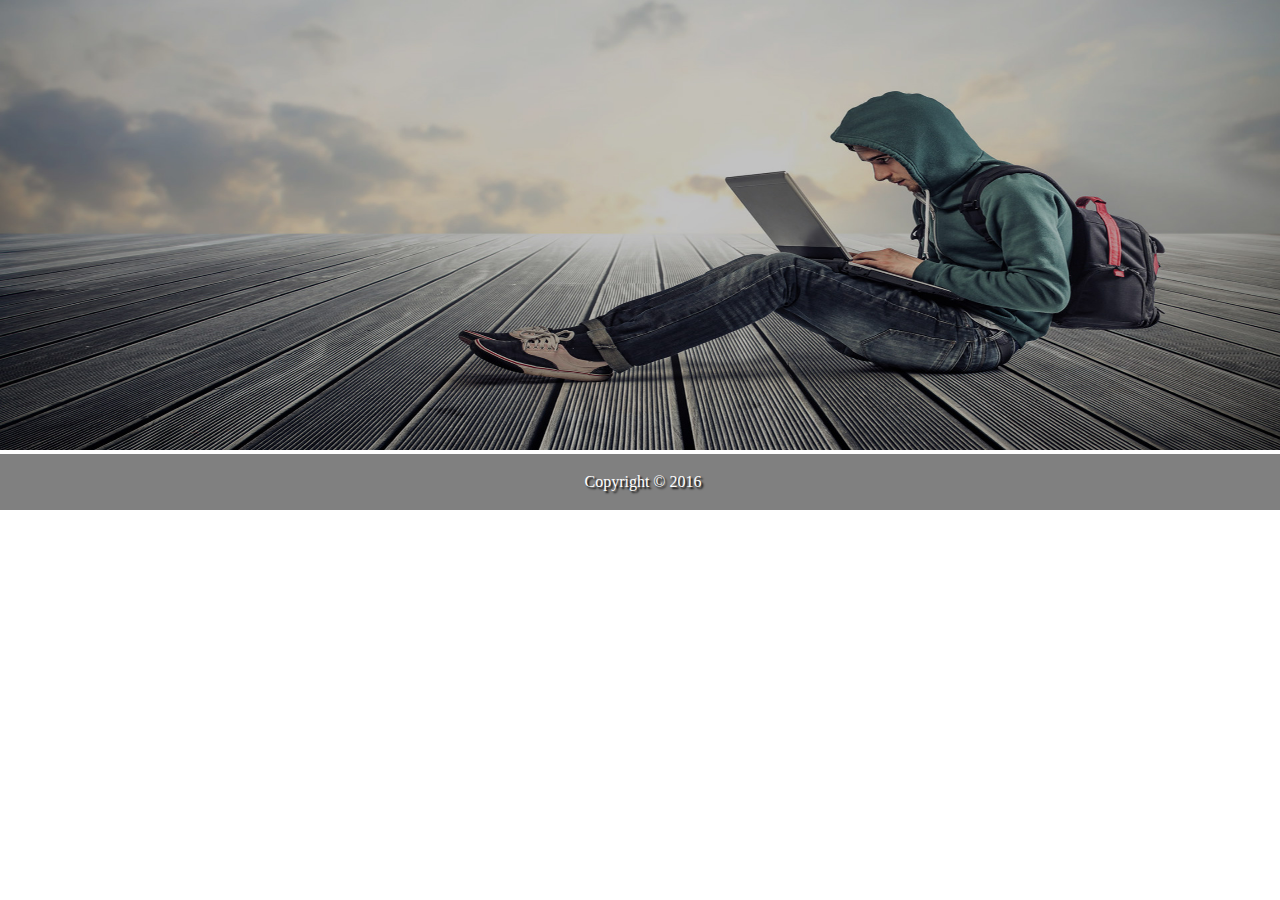
==== Projeto_CSS/projeto/index.html @ a6bb5491 "iniciando site com html e css" ====
<!DOCTYPE html>
<html lang="pt-BR">
<head>
    <meta charset="UTF-8">
    <meta name="viewport" content="width=device-width, initial-scale=1.0">
    <title>Document</title>
    <link rel="stylesheet" href="style.css">
</head>
<body>
    <main>
        <header>
            <img class="imagem" src="/Projeto_CSS/imagens/bg-3.jpg">
        </header>
    </main>

    <footer>
        <p>Copyright © 2016</p>
    </footer>
</body>
</html>
---- Projeto_CSS/projeto/style.css ----
body {
    margin: 0;
    padding: 0;
    box-sizing: border-box;
}

footer {
    background-color: gray;
    color: #fff;
    text-align: center;
    text-shadow: 2px 2px 2px black;
    padding: 3px;
    position: relative;
    bottom: 0;
    width: 100%;
}

.imagem {
    width: 100%;
    height: 450px;
    background-image: url(/Projeto_CSS/imagens/bg-3.jpg);
    background-size: cover;
    background-position: center;
    background-repeat: no-repeat;
}
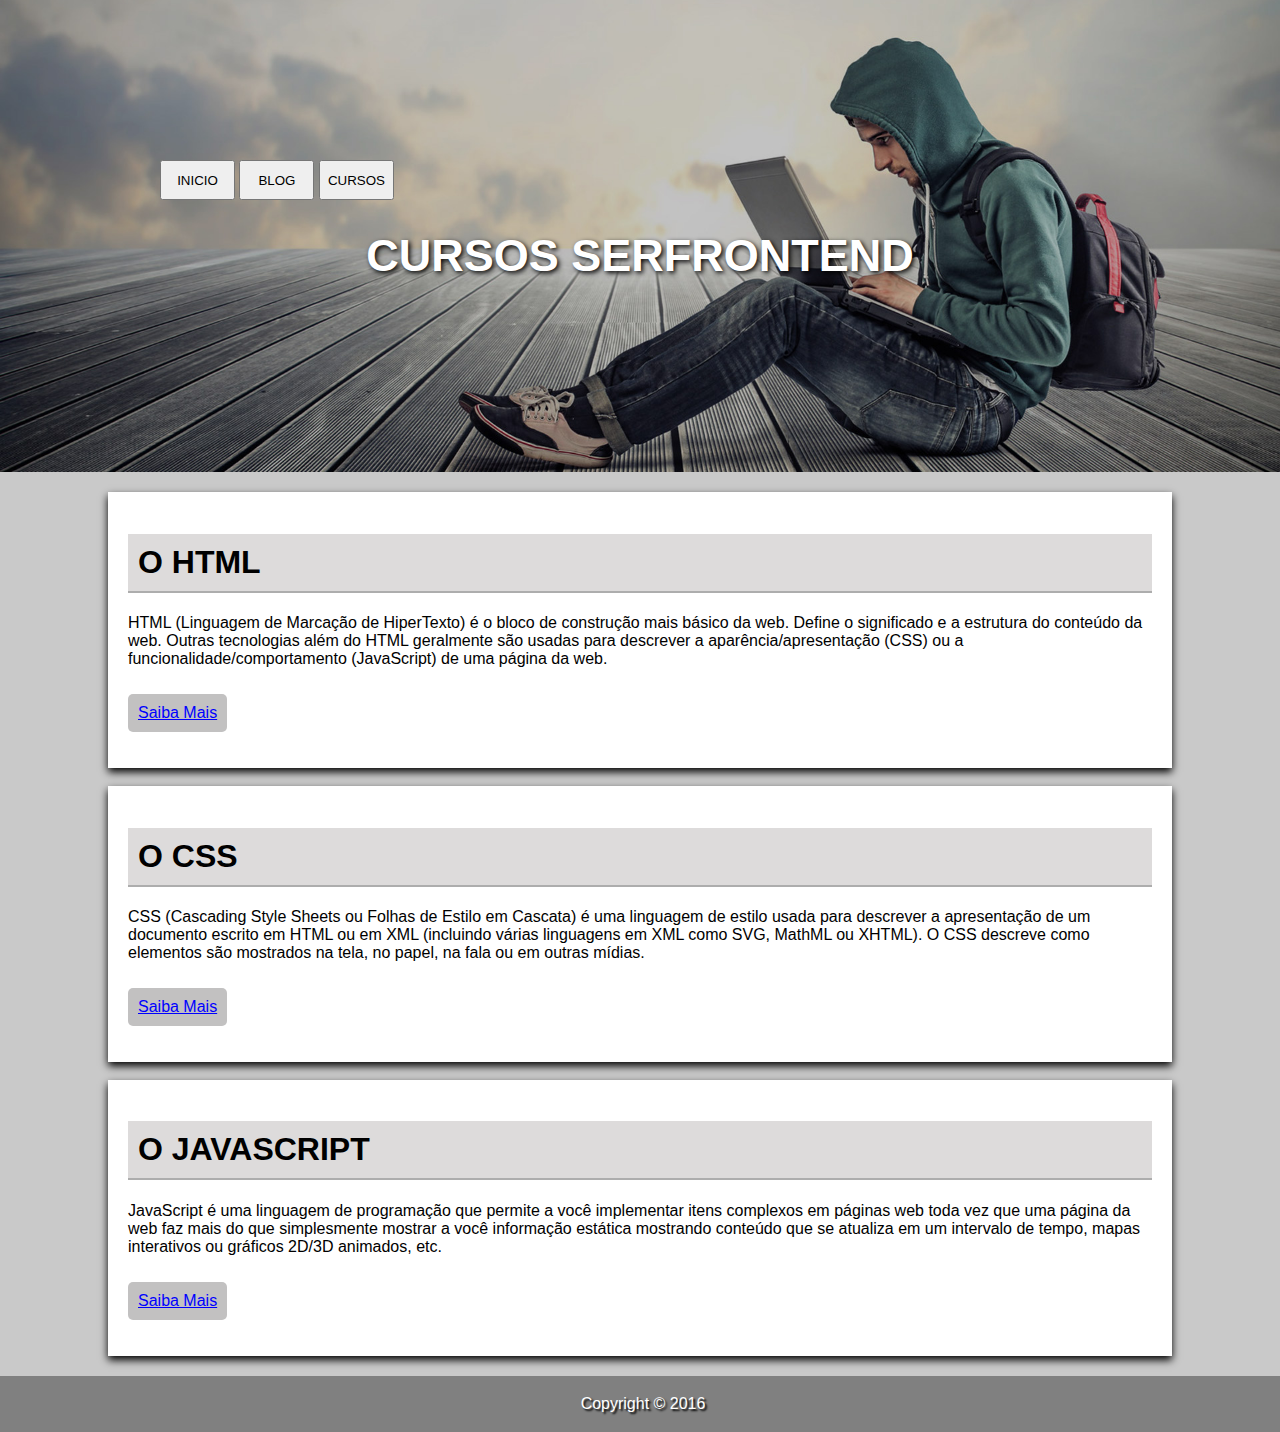
==== commit 9d6e2d85: "terminando projeto site" ====
--- a/Projeto_CSS/projeto/index.html
+++ b/Projeto_CSS/projeto/index.html
@@ -9,8 +9,31 @@
 <body>
     <main>
         <header>
-            <img class="imagem" src="/Projeto_CSS/imagens/bg-3.jpg">
+            <button class="button1">INICIO</button>
+            <button class="button2">BLOG</button>
+            <button class="button3">CURSOS</button>
+            <h1>CURSOS SERFRONTEND</h1>
+            
         </header>
+
+        <article>
+            <h1>O HTML</h1>
+            <p>HTML (Linguagem de Marcação de HiperTexto) é o bloco de construção mais básico da web. Define o significado e a estrutura do conteúdo da web. Outras tecnologias além do HTML geralmente são usadas para descrever a aparência/apresentação (CSS) ou a funcionalidade/comportamento (JavaScript) de uma página da web.</p>
+            <a href="https://developer.mozilla.org/pt-BR/docs/Web/HTML"><p>Saiba Mais</p></a>
+        </article>
+        <br>
+        <article>
+            <h1>O CSS</h1>
+            <p>CSS (Cascading Style Sheets ou Folhas de Estilo em Cascata) é uma linguagem de estilo usada para descrever a apresentação de um documento escrito em HTML ou em XML (incluindo várias linguagens em XML como SVG, MathML ou XHTML). O CSS descreve como elementos são mostrados na tela, no papel, na fala ou em outras mídias.</p>
+            <a href="https://developer.mozilla.org/pt-BR/docs/Web/CSS"><p>Saiba Mais</p></a>
+        </article>
+        <br>
+        <article>
+            <h1>O JAVASCRIPT</h1>
+            <p>JavaScript é uma linguagem de programação que permite a você implementar itens complexos em páginas web toda vez que uma página da web faz mais do que simplesmente mostrar a você informação estática mostrando conteúdo que se atualiza em um intervalo de tempo, mapas interativos ou gráficos 2D/3D animados, etc.</p>
+            <a href="https://developer.mozilla.org/pt-BR/docs/Learn/JavaScript/First_steps/What_is_JavaScript"><p>Saiba Mais</p></a>
+        </article>
+
     </main>
 
     <footer>
--- a/Projeto_CSS/projeto/style.css
+++ b/Projeto_CSS/projeto/style.css
@@ -3,6 +3,9 @@
     margin: 0;
     padding: 0;
     box-sizing: border-box;
+    background-color: rgb(201, 201, 201);
+    font-family: Arial, Helvetica, sans-serif;
+    
 }
 
 footer {
@@ -11,12 +14,47 @@
     text-align: center;
     text-shadow: 2px 2px 2px black;
     padding: 3px;
+    margin-top: 20px;
     position: relative;
     bottom: 0;
     width: 100%;
 }
 
+button {
+    justify-content: flex-end;
+    padding: 05px;
+    width:75px;
+    height: 40px;
+    text-align: center;
+    transition: transform 0.2s ease-in-out; /* adiciona uma transição suave */
+}
+
+button:hover {
+    background-color: rgb(187, 185, 185);
+    transform: scale(0.9)/* reduz o tamanho do botão em 10% */;
+}
+
+header h1 {
+    color: #fff;
+    text-align: center;
+    font-size: 45px;
+    text-shadow: 2px 2px 5px black;
+}
+
+header {
+
+    background-image: url(/Projeto_CSS/imagens/bg-3.jpg);
+    background-repeat: no-repeat;
+    background-position: center;
+    background-size: cover;
+    padding: 160px;
+    margin-bottom: 20px;
+
+    
+}
+
 .imagem {
+    margin-bottom: 20px;
     width: 100%;
     height: 450px;
     background-image: url(/Projeto_CSS/imagens/bg-3.jpg);
@@ -24,3 +62,30 @@
     background-position: center;
     background-repeat: no-repeat;
 }
+
+article h1 {
+    background-color: rgb(221, 219, 219);
+    padding: 10px;
+    border-bottom: 2px solid rgb(173, 173, 173);
+}
+
+article {
+    justify-content: center;
+    align-items: center;
+    width: 80%;
+    margin: 0 auto;
+    background-color: #fff;
+    padding: 20px;
+    box-shadow: 0px 4px 8px black;
+}
+
+a p {
+    display: inline-block;
+    margin-top: 10px;
+    text-decoration: underline;
+    color: blue;
+    background-color: rgb(194, 193, 193);
+    padding: 10px 10px;
+    border-radius: 5px;
+
+}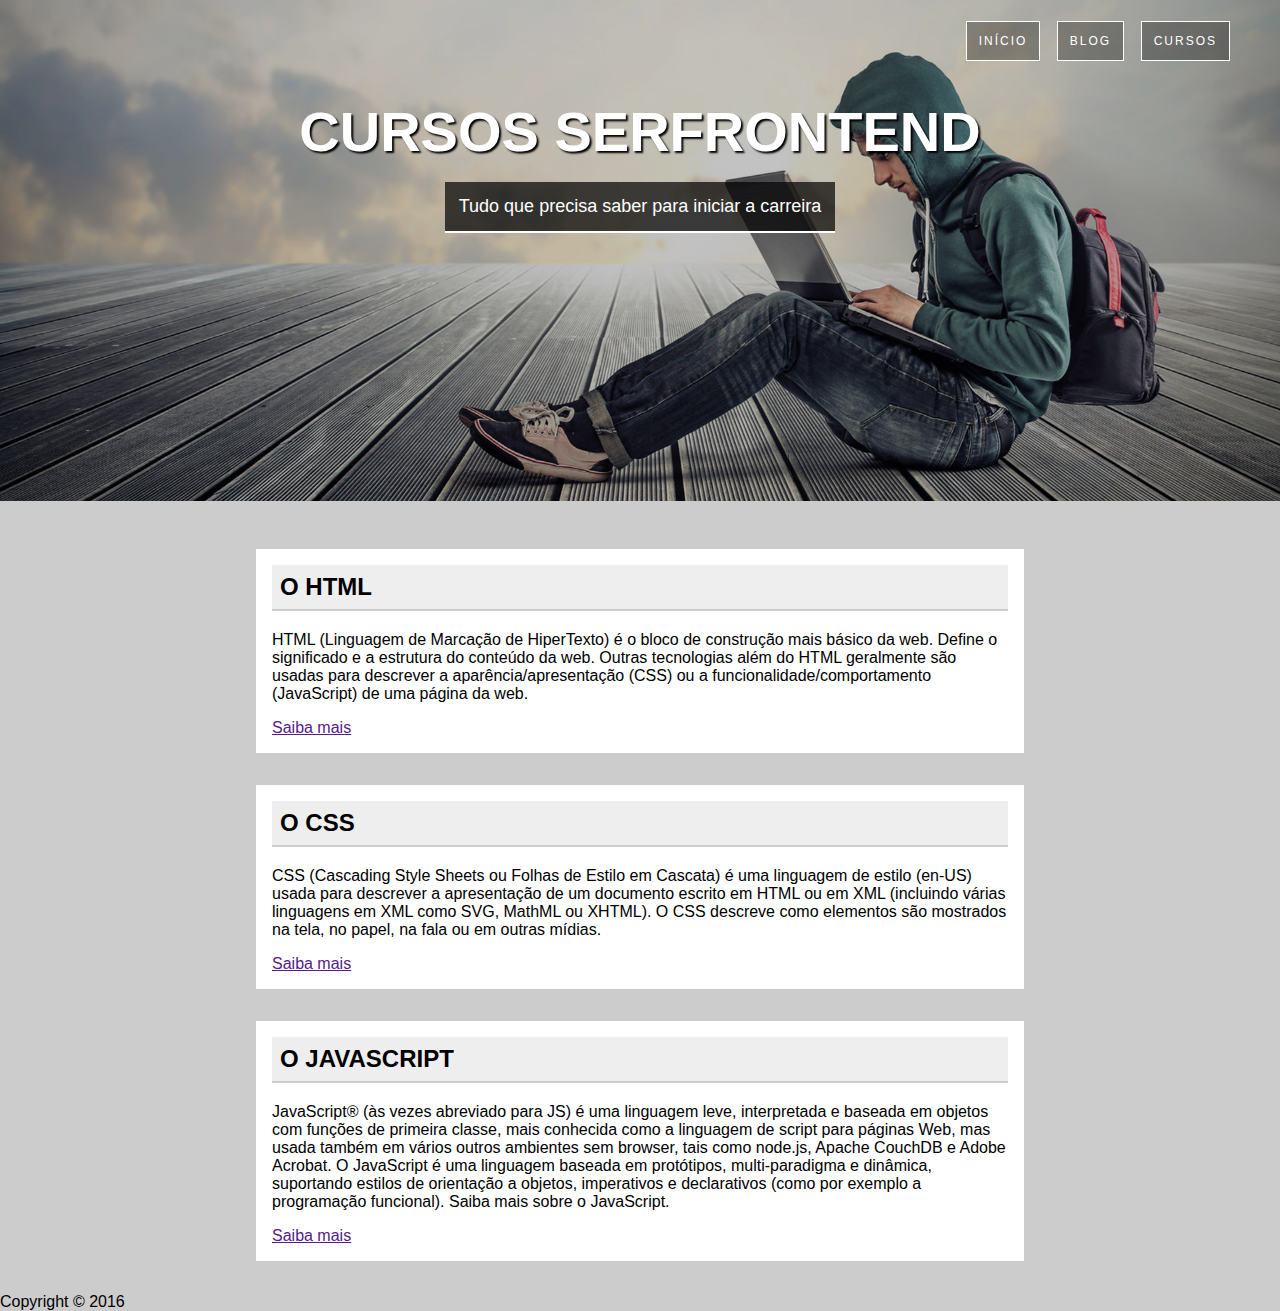
==== commit b417c581: "fase 2 do site simples" ====
--- a/Projeto_CSS/projeto/index.html
+++ b/Projeto_CSS/projeto/index.html
@@ -3,41 +3,57 @@
 <head>
     <meta charset="UTF-8">
     <meta name="viewport" content="width=device-width, initial-scale=1.0">
-    <title>Document</title>
+    <title>Projeto CSS</title>
     <link rel="stylesheet" href="style.css">
 </head>
 <body>
+    <header class="hero">
+        <nav>
+            <ul>
+                <li><a href="">Início</a></li>
+                <li><a href="">Blog</a></li>
+                <li><a href="">Cursos</a></li>
+            </ul>
+        </nav>
+
+        <div class="hero-content">
+            <h1>cursos serfrontend</h1>
+            <P>Tudo que precisa saber para iniciar a carreira</P>
+        </div>
+    </header>
+
     <main>
-        <header>
-            <button class="button1">INICIO</button>
-            <button class="button2">BLOG</button>
-            <button class="button3">CURSOS</button>
-            <h1>CURSOS SERFRONTEND</h1>
-            
-        </header>
+        <div class="container">
+            <section>
+                <article>
+                    <header>
+                        <h2>O HTML</h2>
+                    </header>
+                    <p>HTML (Linguagem de Marcação de HiperTexto) é o bloco de construção mais básico da web. Define o significado e a estrutura do conteúdo da web. Outras tecnologias além do HTML geralmente são usadas para descrever a aparência/apresentação (CSS) ou a funcionalidade/comportamento (JavaScript) de uma página da web.</p>
+                    <a href="">Saiba mais</a>
+                </article>
 
-        <article>
-            <h1>O HTML</h1>
-            <p>HTML (Linguagem de Marcação de HiperTexto) é o bloco de construção mais básico da web. Define o significado e a estrutura do conteúdo da web. Outras tecnologias além do HTML geralmente são usadas para descrever a aparência/apresentação (CSS) ou a funcionalidade/comportamento (JavaScript) de uma página da web.</p>
-            <a href="https://developer.mozilla.org/pt-BR/docs/Web/HTML"><p>Saiba Mais</p></a>
-        </article>
-        <br>
-        <article>
-            <h1>O CSS</h1>
-            <p>CSS (Cascading Style Sheets ou Folhas de Estilo em Cascata) é uma linguagem de estilo usada para descrever a apresentação de um documento escrito em HTML ou em XML (incluindo várias linguagens em XML como SVG, MathML ou XHTML). O CSS descreve como elementos são mostrados na tela, no papel, na fala ou em outras mídias.</p>
-            <a href="https://developer.mozilla.org/pt-BR/docs/Web/CSS"><p>Saiba Mais</p></a>
-        </article>
-        <br>
-        <article>
-            <h1>O JAVASCRIPT</h1>
-            <p>JavaScript é uma linguagem de programação que permite a você implementar itens complexos em páginas web toda vez que uma página da web faz mais do que simplesmente mostrar a você informação estática mostrando conteúdo que se atualiza em um intervalo de tempo, mapas interativos ou gráficos 2D/3D animados, etc.</p>
-            <a href="https://developer.mozilla.org/pt-BR/docs/Learn/JavaScript/First_steps/What_is_JavaScript"><p>Saiba Mais</p></a>
-        </article>
+                <article>
+                    <header>
+                        <h2>O CSS</h2>
+                    </header>
+                    <p>CSS (Cascading Style Sheets ou Folhas de Estilo em Cascata) é uma linguagem de estilo (en-US) usada para descrever a apresentação de um documento escrito em HTML ou em XML (incluindo várias linguagens em XML como SVG, MathML ou XHTML). O CSS descreve como elementos são mostrados na tela, no papel, na fala ou em outras mídias.</p>
+                    <a href="">Saiba mais</a>
+                </article>
 
+                <article>
+                    <header>
+                        <h2>O JAVASCRIPT</h2>
+                    </header>
+                    <p>JavaScript® (às vezes abreviado para JS) é uma linguagem leve, interpretada e baseada em objetos com funções de primeira classe, mais conhecida como a linguagem de script para páginas Web, mas usada também em vários outros ambientes sem browser, tais como node.js, Apache CouchDB e Adobe Acrobat. O JavaScript é uma linguagem baseada em protótipos, multi-paradigma e dinâmica, suportando estilos de orientação a objetos, imperativos e declarativos (como por exemplo a programação funcional). Saiba mais sobre o JavaScript.</p>
+                    <a href="">Saiba mais</a>
+                </article>
+            </section>
+        </div>
     </main>
 
     <footer>
-        <p>Copyright © 2016</p>
+        Copyright © 2016
     </footer>
 </body>
 </html>--- a/Projeto_CSS/projeto/style.css
+++ b/Projeto_CSS/projeto/style.css
@@ -1,91 +1,86 @@
-
 body {
     margin: 0;
-    padding: 0;
-    box-sizing: border-box;
-    background-color: rgb(201, 201, 201);
     font-family: Arial, Helvetica, sans-serif;
-    
+    background-color: #ccc;
 }
 
-footer {
-    background-color: gray;
-    color: #fff;
-    text-align: center;
-    text-shadow: 2px 2px 2px black;
-    padding: 3px;
-    margin-top: 20px;
-    position: relative;
-    bottom: 0;
-    width: 100%;
+.hero {
+    background-image: url(/Projeto_CSS/imagens/bg-3.jpg);
+    height: 500px;
+    background-size: cover;
+    background-position: right center;
+    padding-top: 1px;
 }
 
-button {
-    justify-content: flex-end;
-    padding: 05px;
-    width:75px;
-    height: 40px;
+
+.hero-content {
+    color: white;
+    margin-top: 180px auto 0;
     text-align: center;
-    transition: transform 0.2s ease-in-out; /* adiciona uma transição suave */
 }
 
-button:hover {
-    background-color: rgb(187, 185, 185);
-    transform: scale(0.9)/* reduz o tamanho do botão em 10% */;
+.hero-content h1 {
+    font-size: 56px;
+    text-shadow: 2px 2px 2px black;
+    text-transform: uppercase;
+    margin-bottom: 0;
 }
 
-header h1 {
-    color: #fff;
-    text-align: center;
-    font-size: 45px;
-    text-shadow: 2px 2px 5px black;
+.hero-content p {
+    background-color: rgba(0, 0, 0, 0.7);
+    font-size: 18px;
+    display: inline-block;
+    padding: 14px;
+    border-bottom: 2px solid ;
 }
 
-header {
-
-    background-image: url(/Projeto_CSS/imagens/bg-3.jpg);
-    background-repeat: no-repeat;
-    background-position: center;
-    background-size: cover;
-    padding: 160px;
-    margin-bottom: 20px;
-
-    
+.hero nav ul {
+    margin: 20px 50px 0 0 ;
+    text-align: right;
 }
 
-.imagem {
-    margin-bottom: 20px;
-    width: 100%;
-    height: 450px;
-    background-image: url(/Projeto_CSS/imagens/bg-3.jpg);
-    background-size: cover;
-    background-position: center;
-    background-repeat: no-repeat;
+.hero nav li {
+    display: inline-block;
+    list-style-type: none;
+    border: 1px solid white;
+    margin-left: 12px;
 }
 
-article h1 {
-    background-color: rgb(221, 219, 219);
-    padding: 10px;
-    border-bottom: 2px solid rgb(173, 173, 173);
+.hero nav a {
+    background-color: rgba(0, 0, 0, .3);
+    padding: 12px;
+    display: block;
+    color: white;
+    text-decoration: none;
+    text-transform: uppercase;
+    font-size: 12px;
+    letter-spacing: 2px;
+}
+
+.hero nav a:hover {
+    background-color: rgba(0, 0, 0, .5);
+}
+
+main {
+    width: 60%;
+    margin: auto;
+    max-width: 860px;
+}
+
+section {
+    padding-top: 16px;
 }
 
 article {
-    justify-content: center;
-    align-items: center;
-    width: 80%;
-    margin: 0 auto;
-    background-color: #fff;
-    padding: 20px;
-    box-shadow: 0px 4px 8px black;
+    background-color: white;
+    padding: 16px;
+    margin-bottom: 32px;
+    margin-top: 32px;
 }
 
-a p {
-    display: inline-block;
-    margin-top: 10px;
-    text-decoration: underline;
-    color: blue;
-    background-color: rgb(194, 193, 193);
-    padding: 10px 10px;
-    border-radius: 5px;
-
+article h2 {
+    border-bottom: 2px solid #ccc;
+    background-color: #eee;
+    padding: 8px;
+    margin-top: 0;
 }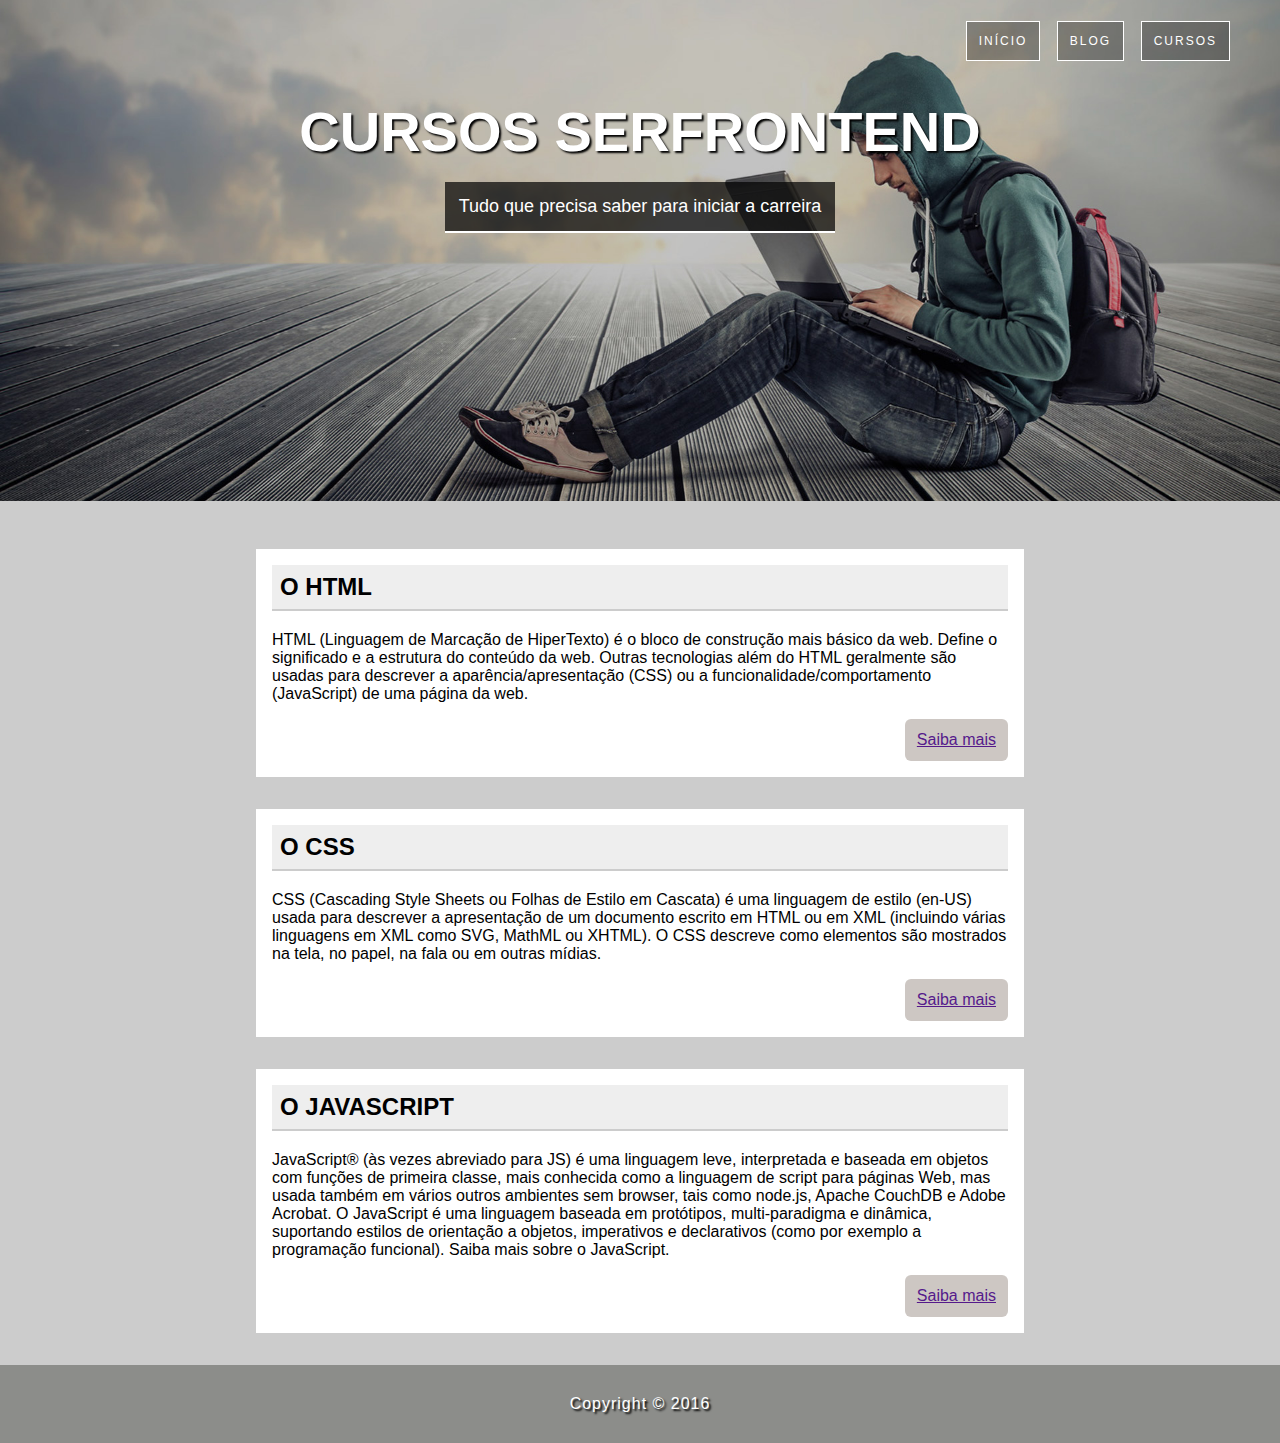
==== commit 9edb1b96: "terminando o site simples" ====
--- a/Projeto_CSS/projeto/index.html
+++ b/Projeto_CSS/projeto/index.html
@@ -23,14 +23,14 @@
     </header>
 
     <main>
-        <div class="container">
+        <div>
             <section>
                 <article>
                     <header>
                         <h2>O HTML</h2>
                     </header>
                     <p>HTML (Linguagem de Marcação de HiperTexto) é o bloco de construção mais básico da web. Define o significado e a estrutura do conteúdo da web. Outras tecnologias além do HTML geralmente são usadas para descrever a aparência/apresentação (CSS) ou a funcionalidade/comportamento (JavaScript) de uma página da web.</p>
-                    <a href="">Saiba mais</a>
+                    <a href="" class="btn">Saiba mais</a>
                 </article>
 
                 <article>
@@ -38,7 +38,7 @@
                         <h2>O CSS</h2>
                     </header>
                     <p>CSS (Cascading Style Sheets ou Folhas de Estilo em Cascata) é uma linguagem de estilo (en-US) usada para descrever a apresentação de um documento escrito em HTML ou em XML (incluindo várias linguagens em XML como SVG, MathML ou XHTML). O CSS descreve como elementos são mostrados na tela, no papel, na fala ou em outras mídias.</p>
-                    <a href="">Saiba mais</a>
+                    <a href="" class="btn">Saiba mais</a>
                 </article>
 
                 <article>
@@ -46,14 +46,14 @@
                         <h2>O JAVASCRIPT</h2>
                     </header>
                     <p>JavaScript® (às vezes abreviado para JS) é uma linguagem leve, interpretada e baseada em objetos com funções de primeira classe, mais conhecida como a linguagem de script para páginas Web, mas usada também em vários outros ambientes sem browser, tais como node.js, Apache CouchDB e Adobe Acrobat. O JavaScript é uma linguagem baseada em protótipos, multi-paradigma e dinâmica, suportando estilos de orientação a objetos, imperativos e declarativos (como por exemplo a programação funcional). Saiba mais sobre o JavaScript.</p>
-                    <a href="">Saiba mais</a>
+                    <a href="" class="btn">Saiba mais</a>
                 </article>
             </section>
         </div>
     </main>
 
-    <footer>
-        Copyright © 2016
+    <footer class="footer">
+        Copyright &copy; 2016
     </footer>
 </body>
 </html>--- a/Projeto_CSS/projeto/style.css
+++ b/Projeto_CSS/projeto/style.css
@@ -83,4 +83,23 @@
     background-color: #eee;
     padding: 8px;
     margin-top: 0;
+}
+
+.btn {
+    background-color: #cdc7c3;
+    display: block;
+    padding: 12px;
+    border-radius: 6px;
+    margin-left: auto;
+    width: fit-content;
+    
+}
+
+.footer {
+    color: white;
+    background-color: #8c8d8a;
+    text-align: center;
+    padding: 30px;
+    text-shadow: 2px 2px 2px black;
+    letter-spacing: 1px;
 }